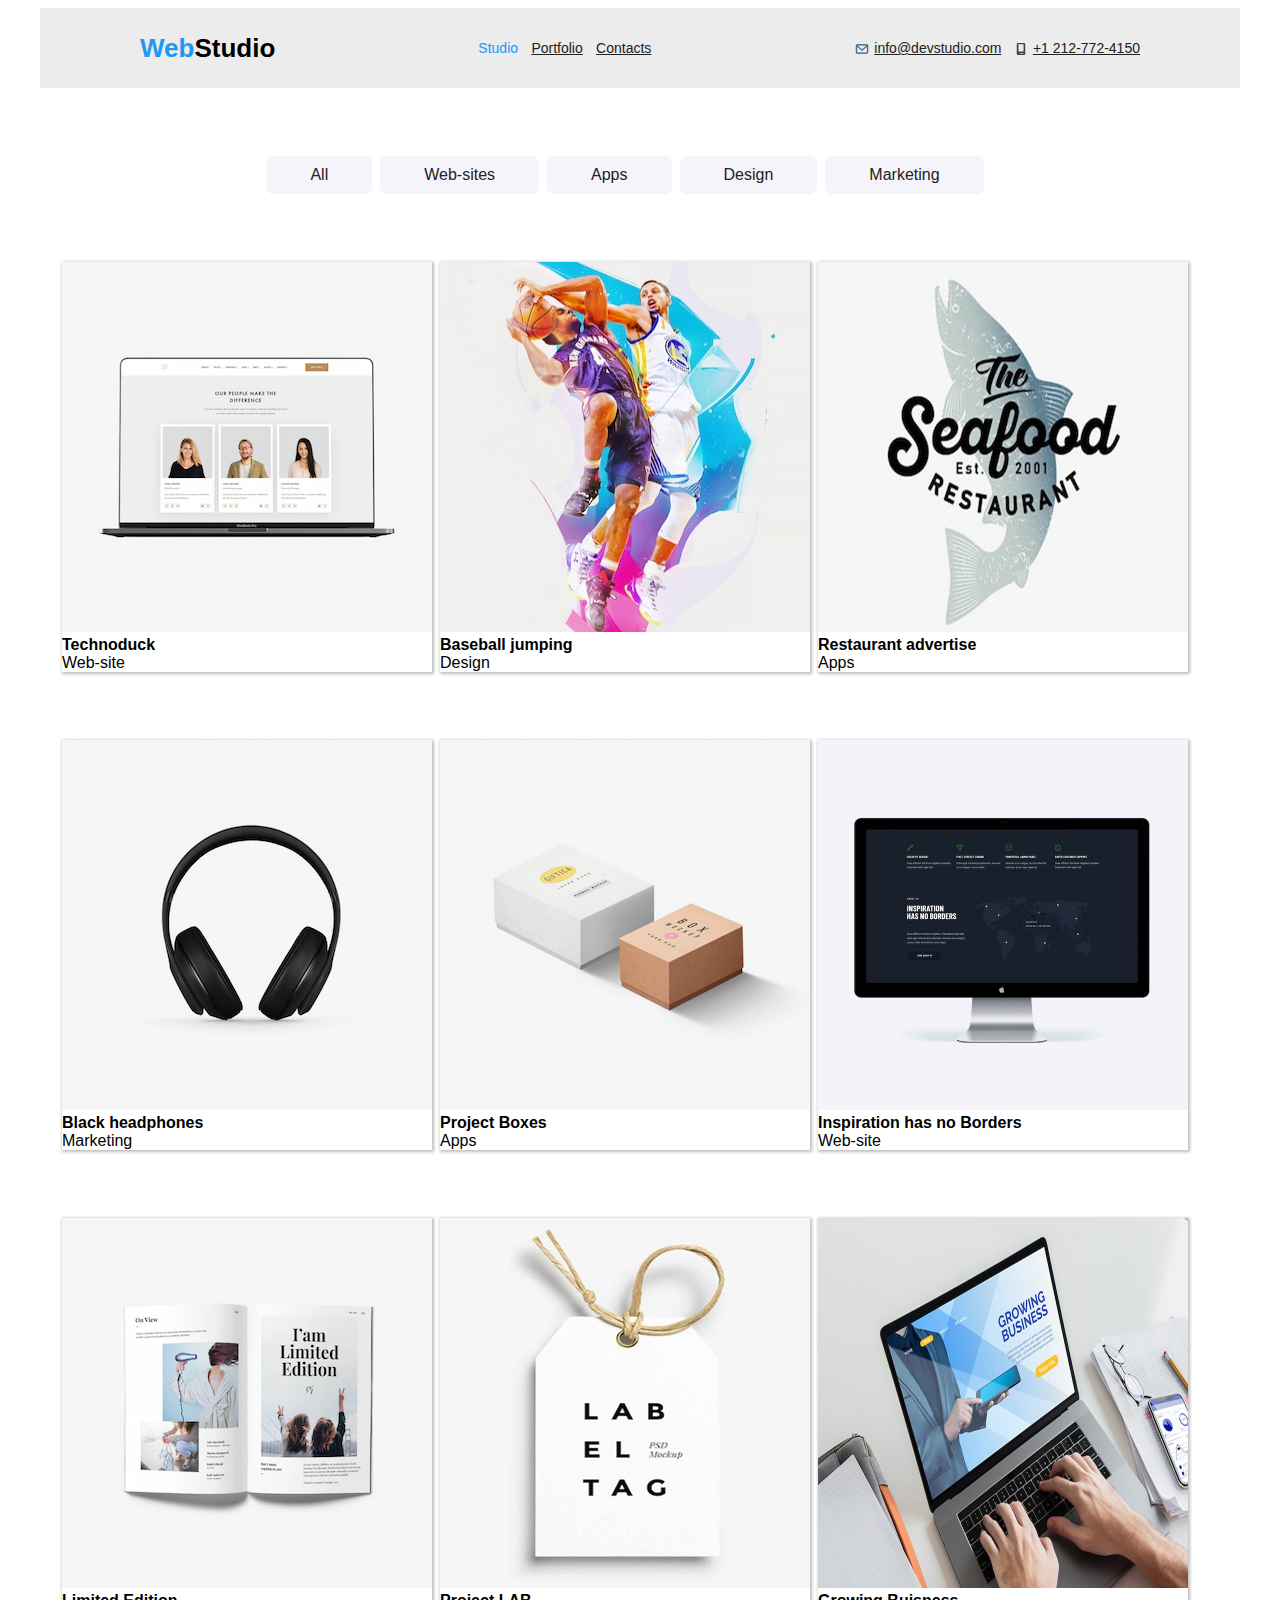
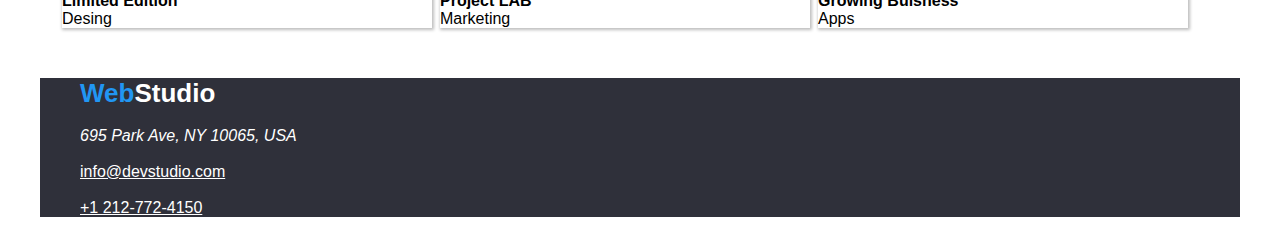
==== portofoliu.html @ d572731a "Initial commit" ====
<!DOCTYPE html>
<html lang="en">
    <head>
        <meta charset="UTF-8">
        <meta name="viewport" content="width=device-width, initial-scale=1.0">
        <link rel="stylesheet" href="./css/styles.css">
        <title>Document</title>
    </head>
    <body>
        <!-- header section -->
        <header>
            <div>
                <div class="top-menu">
                    <div class="top-menu__webstudio"><span style="color: #2196f3;">Web</span>Studio</div>
                    <div>
                        <nav>
                            <span class="header__static_text">Studio</span>&nbsp;&nbsp;&nbsp;<a href="./portofoliu.html" class="header__active_text">Portfolio</a>&nbsp;&nbsp;&nbsp;<a href="." class="header__active_text">Contacts</a>
                        </nav>
                    </div>
                    <div class="top-menu__contacts">
                        <svg class="email_envelope" id="id_envelope">
                            <use href="./images/icons.svg#envelope" />
                        </svg>
                        &nbsp;<a href="mailto:info@devstudio.com" id="id_mail">info@devstudio.com</a>&nbsp;&nbsp;&nbsp;
                        <svg class="email_envelope" id="id_smartphone">
                            <use href="./images/icons.svg#smartphone" />
                        </svg>
                        &nbsp;<a href="tel:+12127724150" id="id_phone_number">+1 212-772-4150</a>
                    </div>
                </div>
            </div>
        </header>
        <main>
            <div class="container">
                <div class="portfolio__main__top_buttons"> 
                    <button type="button" class="portfolio__main__top_button">All</button>
                    <button type="button" class="portfolio__main__top_button">Web-sites</button>
                    <button type="button" class="portfolio__main__top_button">Apps</button>
                    <button type="button" class="portfolio__main__top_button">Design</button>
                    <button type="button" class="portfolio__main__top_button">Marketing</button>
                </div>
                <div class="portfolio__main__images_column">
                    <div class="portfolio__main__images">
                        <div class="portfolio__main_image">
                            <img 
                                src="./images/page2/img-1-1-370px.jpg"
                                alt="Tthree portraits on screen"
                                width="370"
                            ><br>
                            <b>Technoduck</b><br>
                            Web-site
                        </div>
                        <div class="portfolio__main_image">
                            <img 
                                src="./images/page2/img-1-2-370px.jpg"
                                alt="Poster New Orlean vs Golden Star"
                                width="370"
                            ><br>
                            <b>Baseball jumping</b><br>
                            Design
                        </div>
                        <div class="portfolio__main_image">
                            <img 
                                src="./images/page2/img-1-3-370px.jpg"
                                alt="Seafood Restaurant"
                                width="370"
                            ><br>
                            <b>Restaurant advertise</b><br>
                            Apps
                        </div>
                    </div>
                    <div class="portfolio__main__images">
                        <div class="portfolio__main_image">
                            <img 
                                src="./images/page2/img-2-1-370px.jpg"
                                alt="Headcu"
                                width="370"
                            ><br>
                            <b>Black headphones</b><br>
                            Marketing
                        </div>
                        <div class="portfolio__main_image">
                            <img 
                                src="./images/page2/img-2-2-370px.jpg"
                                alt="Two Boxes"
                                width="370"
                            ><br>
                            <b>Project Boxes</b><br>
                            Apps
                        </div>
                        <div class="portfolio__main_image">
                            <img 
                                src="./images/page2/img-2-3-740px.jpg"
                                alt="Display"
                                width="370"
                            ><br>
                            <b>Inspiration has no Borders</b><br>
                            Web-site
                        </div>
                    </div>
                    <div class="portfolio__main__images">
                        <div class="portfolio__main_image">
                            <img 
                                src="./images/page2/img-3-1-370px.jpg"
                                alt="An open book"
                                width="370"
                            ><br>
                            <b>Limited Edition</b><br>
                            Desing
                        </div>
                        <div class="portfolio__main_image">
                            <img 
                                src="./images/page2/img-3-2-370px.jpg"
                                alt="Logo on wall"
                                width="370"
                            ><br>
                            <b>Project LAB</b><br>
                            Marketing
                        </div>
                        <div class="portfolio__main_image">
                            <img 
                                src="./images/page2/img-3-3-740px.jpg"
                                alt="Open laptop"
                                width="370"
                            ><br>
                            <b>Growing Buisness</b><br>
                            Apps
                        </div>
                    </div>
                </div>
            </div>
        </main>
        <!-- footer section -->
        <footer class="bottom-menu">
            <div class="container">
                <div style="padding-left: 40px;">
                    <div class="top-menu__webstudio"><span style="color: #2196f3;">Web</span><span style="color: #ffffff;">Studio</span></div><br>
                    <address style="color: #ffffff;">695 Park Ave, NY 10065, USA</address><br>
                    <div>
                        <a style="color: #ffffff;" href="mailto:info@devstudio.com">info@devstudio.com</a>
                    </div><br>
                    <div>
                        <a style="color: #ffffff;" href="tel:+12127724150">+1 212-772-4150</a>
                    </div>
                </div>
            </div>
        </footer>
    </body>
</html>
---- css/styles.css ----
:root {
    --body-font: 'Roboto', sans-serif;
    --body-font-size: "14px";    
    
    --color-active: #2196f3;
    --color-not_active: #212121;
  }

  html {
    display: flex;
    justify-content: center;
  }
  
  body {
    font-family: var(--body-font);
    display: flex;
    flex-direction: column;
  }

  h2 {
    font-size: 44px;
    font-weight: 900;
    line-height: 60px;
  }

  h4 {
    font-size: 14px;
    font-weight: normal;
    align-content: center;
  }

  header {
    background-color: #ececec;
  }

  .container {
    width: 1200px;
    display: flex;
    justify-content: center;
    flex-direction: column;
  }

  .main_title {
    width: 1200px;
    height: 600px;
    color: white;
    background-image: url("../images/back-image-index.png");
    background-size: auto;
    display: flex;
    justify-content: center;
    align-items: center;
  }

  .index__main__presentation {
    width: 1200px;
    display: flex;
    justify-content: center;
  }

  .index__main__presentation_module {
    width: 290px;
    margin-left: 0px;
    margin-right: 0px;
    flex-shrink: 0;
  }

  .index__main__images__ul {
    padding: 0px;
    width: 1200px;
    display:flex;
    justify-content: center;
    gap: 8px;
  }

  .index__main__team {
    background-color: #f5f4fa;
    display: flex;
    flex-direction: column;
  }

  .index__main__team__ul {
    width: 1200px;
    height: 368px;
    padding: 0px;
    display:flex;
    justify-content: center;
    gap: 22px;
  }

  .index__main__team__ul__li {
    text-align: center;
    border-width: 2px;
    width: 270px;
    height: 350px;
    box-shadow: 1px 1px 2px 2px #b4b4b8;
  }

  .index__main__customers {
    width: 270px;
    height: 251px;
    background-color: white;
    margin-left: 0px;
    margin-right: 0px;
    text-align: center;
    flex-shrink: 0;
  }

  .index__main__customers-icons {
    display: flex;
    justify-content: space-between;
    margin-bottom: 20px;
  }

  .index__main__customer-icon {
    width: 170px;
    height: 92px;
    border:1px solid black;
    border-radius: 4px;
  }

  .top-menu {
    display: flex;
    align-items: center;
    justify-content: space-between;
    vertical-align: middle;
    padding-left: 100px;
    padding-right: 100px;
    height: 80px;
    background-color: #ececec;
  }

  .index__social-bar {
    margin-top: 11px;
    display: flex;
    justify-content: center;
    gap: 10px;
  }

  .index__social-network {
    width: 20px;
    height: 20px;
    padding-top: 12px;
  }
  /* .index__social-network:hover {
    stroke: #ffffff;
    fill: #ffffff;
  } */
  .index__social-box {
    width: 44px;
    height: 44px;
    text-align: center;
    border-color: #212121;
    border-width: 2px;
  }
  .index__social-box:hover {
    background-color:#2196f3;
    color: white;
  }
  .index__social-box-bis {
    width: 44px;
    height: 44px;
    text-align: center;
    border-radius: 22px;
    background-color: #4c4d5e;
  }
  .index__social-box-bis:hover {
    background-color:#2196f3;
    color: white;
  }
  .bottom-menu {
    color: #2f303a;
    background-color: #2f303a;
  }

  .top-menu__links {
    display: inline-flexbox;
    gap: 108px;
    align-items: center;
    justify-content: space-between;
  }

  .top-menu__webstudio {
    font: Raleway;
    font-weight: 700;
    font-size: 26px;
  }

  .top-menu__contacts {
    display: flex;
    font-size: 14px;
  }
  .top-menu__contacts a {
    color: #212121;
  }
  .top-menu__contacts a:hover {
    color: var(--color-active);
  }
  .top-menu__contacts svg {
    stroke: #212121;
  }
  .top-menu__contacts:has(#id_mail:hover) #id_envelope {
    stroke: var(--color-active);
  }
  .top-menu__contacts:has(#id_phone_number:hover) #id_smartphone {
    stroke: var(--color-active);
  }

  .main__button {
    width: 161;
    height: 30;
    font-weight: 700;
    font-size: 16px;
    line-height: 30px;
    background-color: var(--color-active);
    color: #ffffff;
    padding: 12px 24px;
    border: 0px solid;
    border-radius: 4px;
    cursor: pointer;
  }

  .email_envelope {
    width: 16px;;
    height: 12px;
    vertical-align: middle;
    padding-top: 3px;
    stroke: black;
  }
  .email_envelope:hover {
    stroke: var(--color-active);
  }

  .antenna {
    width: 280;
    /* height: 120; */
  }

  .portfolio__main__top_button {
    color: #212121;
    background-color: #f5f4fa;
    box-shadow: none;
    border-radius: 7px;
    border: none;
    font-size: 16px;
    font-weight: 500;
    height: 38px;
    text-align: center;
    padding-left: 44px;
    padding-right: 44px;
  }
  .portfolio__main__top_button:hover {
    /* background-color:  var(--color-active);
    color: white; */
    box-shadow: 1px 1px 3px 1px #bebebe;
    cursor: pointer;
  }

  .portfolio__main__top_buttons {
    width: 1170px;
    display:flex;
    justify-content: center;
    gap: 8px;
    padding-top: 68px;
  }

  .portfolio__main__images {
    width: 1170px;
    display: flex;
    justify-content: center;
    gap: 8px;
    padding-top: 68px;
  }

  .portfolio__main_image {
    box-shadow: 1px 1px 3px 1px #bebebe;
  }

  .portfolio__main__images_column {
    display: flex;
    flex-direction: column;
    padding-bottom: 50px;
  }

  .header__static_text{
    color: var(--color-active);
    font-size: 14px;
  }

  .header__active_text{
    color:#212121;
    font-size: 14px;
  }

  .index__footer {
    background-color: #2f303a;
    color: white;
    padding-left: 80px;
    display: flex;
    gap: 213px;
  }
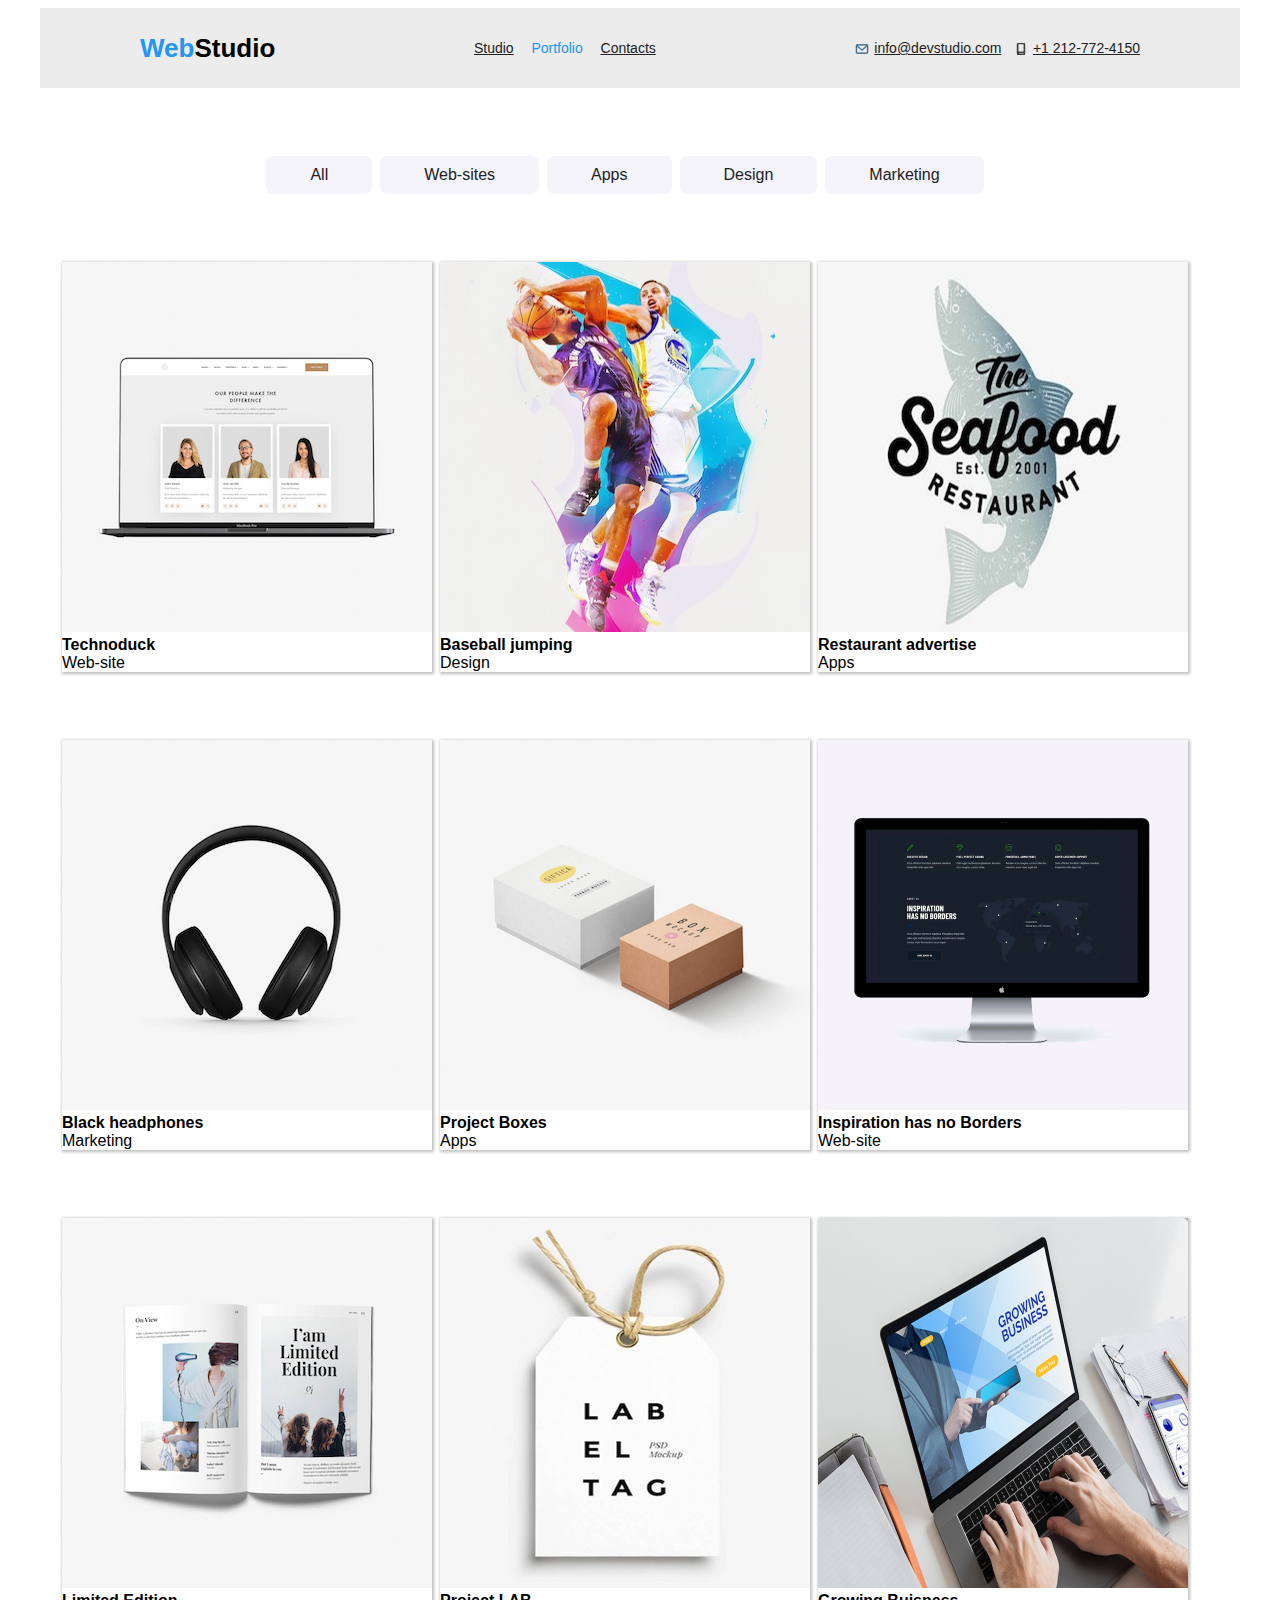
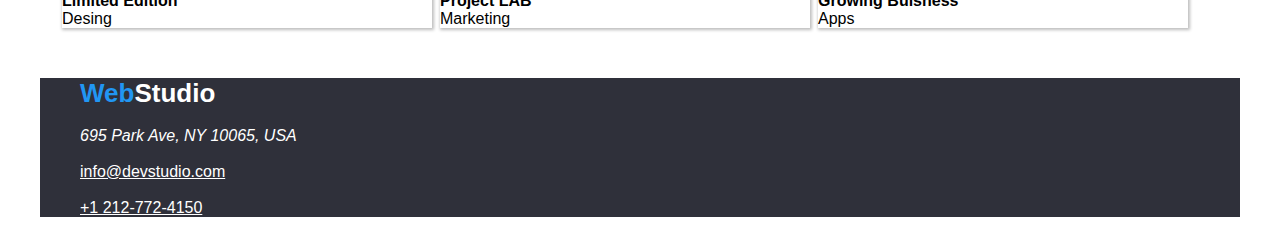
==== commit 95f24f43: "last version" ====
--- a/portofoliu.html
+++ b/portofoliu.html
@@ -4,7 +4,7 @@
         <meta charset="UTF-8">
         <meta name="viewport" content="width=device-width, initial-scale=1.0">
         <link rel="stylesheet" href="./css/styles.css">
-        <title>Document</title>
+        <title>Portofolio</title>
     </head>
     <body>
         <!-- header section -->
@@ -14,7 +14,9 @@
                     <div class="top-menu__webstudio"><span style="color: #2196f3;">Web</span>Studio</div>
                     <div>
                         <nav>
-                            <span class="header__static_text">Studio</span>&nbsp;&nbsp;&nbsp;<a href="./portofoliu.html" class="header__active_text">Portfolio</a>&nbsp;&nbsp;&nbsp;<a href="." class="header__active_text">Contacts</a>
+                            <a href="./index.html" class="header__active_text">Studio</a>&nbsp;&nbsp;&nbsp;
+                            <span class="header__static_text">Portfolio</span>&nbsp;&nbsp;&nbsp;
+                            <a href="." class="header__active_text">Contacts</a>
                         </nav>
                     </div>
                     <div class="top-menu__contacts">
@@ -46,19 +48,28 @@
                                 src="./images/page2/img-1-1-370px.jpg"
                                 alt="Tthree portraits on screen"
                                 width="370"
-                            ><br>
-                            <b>Technoduck</b><br>
-                            Web-site
+                            >
+                                <br>
+                                <b>Technoduck</b><br>
+                                Web-site
+                            <div class="portfolio__main_image_over">
+
+                            </div>
                         </div>
+                        
                         <div class="portfolio__main_image">
                             <img 
                                 src="./images/page2/img-1-2-370px.jpg"
                                 alt="Poster New Orlean vs Golden Star"
                                 width="370"
-                            ><br>
-                            <b>Baseball jumping</b><br>
+                            >
+                                <br>
+                                <b>Baseball jumping</b><br>
                             Design
+                            <div class="portfolio__main_image_over">
+                            </div>
                         </div>
+
                         <div class="portfolio__main_image">
                             <img 
                                 src="./images/page2/img-1-3-370px.jpg"
@@ -67,6 +78,8 @@
                             ><br>
                             <b>Restaurant advertise</b><br>
                             Apps
+                            <div class="portfolio__main_image_over">
+                            </div>
                         </div>
                     </div>
                     <div class="portfolio__main__images">
@@ -78,6 +91,8 @@
                             ><br>
                             <b>Black headphones</b><br>
                             Marketing
+                            <div class="portfolio__main_image_over">
+                            </div>
                         </div>
                         <div class="portfolio__main_image">
                             <img 
@@ -87,6 +102,8 @@
                             ><br>
                             <b>Project Boxes</b><br>
                             Apps
+                            <div class="portfolio__main_image_over">
+                            </div>
                         </div>
                         <div class="portfolio__main_image">
                             <img 
@@ -96,6 +113,8 @@
                             ><br>
                             <b>Inspiration has no Borders</b><br>
                             Web-site
+                            <div class="portfolio__main_image_over">
+                            </div>
                         </div>
                     </div>
                     <div class="portfolio__main__images">
@@ -107,6 +126,8 @@
                             ><br>
                             <b>Limited Edition</b><br>
                             Desing
+                            <div class="portfolio__main_image_over">
+                            </div>
                         </div>
                         <div class="portfolio__main_image">
                             <img 
@@ -116,6 +137,8 @@
                             ><br>
                             <b>Project LAB</b><br>
                             Marketing
+                            <div class="portfolio__main_image_over">
+                            </div>
                         </div>
                         <div class="portfolio__main_image">
                             <img 
@@ -125,6 +148,8 @@
                             ><br>
                             <b>Growing Buisness</b><br>
                             Apps
+                            <div class="portfolio__main_image_over">
+                            </div>
                         </div>
                     </div>
                 </div>
--- a/css/styles.css
+++ b/css/styles.css
@@ -70,6 +70,16 @@
     display:flex;
     justify-content: center;
     gap: 8px;
+    z-index: 0;
+  }
+
+  .index__main__images__text {
+    font-size: var(--body-font);
+    padding-top: 17px;
+    color: white;
+    background-color: rgb(0, 0, 0, 0.5);
+    transform: translate(0, -50px);
+    height: 27px;
   }
 
   .index__main__team {
@@ -150,12 +160,20 @@
     height: 44px;
     text-align: center;
     border-color: #212121;
+    background-color: #f5f4fa;
+    transition-property: background-color;
+    transition-duration: 250ms;
+    transition-timing-function: cubic-bezier(0.4, 0, 0.2, 1);
     border-width: 2px;
   }
   .index__social-box:hover {
     background-color:#2196f3;
     color: white;
-  }
+    transition-property: background-color;
+    transition-duration: 250ms;
+    transition-timing-function: cubic-bezier(0.4, 0, 0.2, 1);
+  }
+  .index__social-box:h
   .index__social-box-bis {
     width: 44px;
     height: 44px;
@@ -217,6 +235,7 @@
     border: 0px solid;
     border-radius: 4px;
     cursor: pointer;
+    /* box-shadow: -1px -1px 2px 2px #191919; */
   }
 
   .email_envelope {
@@ -238,7 +257,7 @@
   .portfolio__main__top_button {
     color: #212121;
     background-color: #f5f4fa;
-    box-shadow: none;
+    box-shadow: 0px 0px #bebebe;
     border-radius: 7px;
     border: none;
     font-size: 16px;
@@ -247,12 +266,23 @@
     text-align: center;
     padding-left: 44px;
     padding-right: 44px;
+    transition-property: box-shadow;
+    transition-duration: 250ms;
+    transition-timing-function: cubic-bezier(0.4, 0, 0.2, 1);
   }
   .portfolio__main__top_button:hover {
-    /* background-color:  var(--color-active);
-    color: white; */
     box-shadow: 1px 1px 3px 1px #bebebe;
     cursor: pointer;
+    transition-property: box-shadow;
+    transition-duration: 250ms;
+  }
+  .portfolio__main__top_button:focus {
+    background-color:  var(--color-active);
+    color: white;   
+    box-shadow: -1px -1px 3px 1px #bebebe; 
+    transition-property: box-shadow;
+    transition-duration: 250ms;
+    transition-timing-function: cubic-bezier(0.4, 0, 0.2, 1);
   }
 
   .portfolio__main__top_buttons {
@@ -273,6 +303,27 @@
 
   .portfolio__main_image {
     box-shadow: 1px 1px 3px 1px #bebebe;
+    position: relative;
+  }
+
+  .portfolio__main_image_over {
+    position: absolute;
+    top: 100%;
+    left: 0;
+    width: 100%;
+    height: 0%;
+    background-color: rgba(0,0,255,0.5);
+    transition-property: height, top;
+    transition-duration: 250ms;
+    transition-timing-function: cubic-bezier(0.4, 0, 0.2, 1);
+  }
+
+  .portfolio__main_image:hover .portfolio__main_image_over {
+    height: 100%;
+    top: 0;
+    transition-property: height, top;
+    transition-duration: 250ms;
+    transition-timing-function: cubic-bezier(0.4, 0, 0.2, 1);
   }
 
   .portfolio__main__images_column {
@@ -297,4 +348,40 @@
     padding-left: 80px;
     display: flex;
     gap: 213px;
-  }+  }
+
+  /* modal style(s) */
+  .is-hidden {
+    opacity: 0;
+    visibility: hidden;
+    pointer-events: none;
+  }
+  .is-hidden[data-model-content]{
+    transform: scale(0,0);
+  }
+  [data-modal] {
+    height:  100%;
+    width: 100%;
+    position: fixed;
+    top: 0;
+    left: 0;
+    background-color: rgb(0, 0, 0, 0.5);
+  }
+  [data-modal-content] {
+    width: auto;
+    height: auto;
+    background-color: white;
+    position: absolute;
+    top: 15%;
+    bottom: 15%;
+    left: 15%;
+    right: 15%;
+    transform: scale(1,1);
+    transition-duration: 1s;
+  }
+  [data-modal-close]{
+    position: absolute;
+    right: 15px;
+    top: 15px;
+  }
+  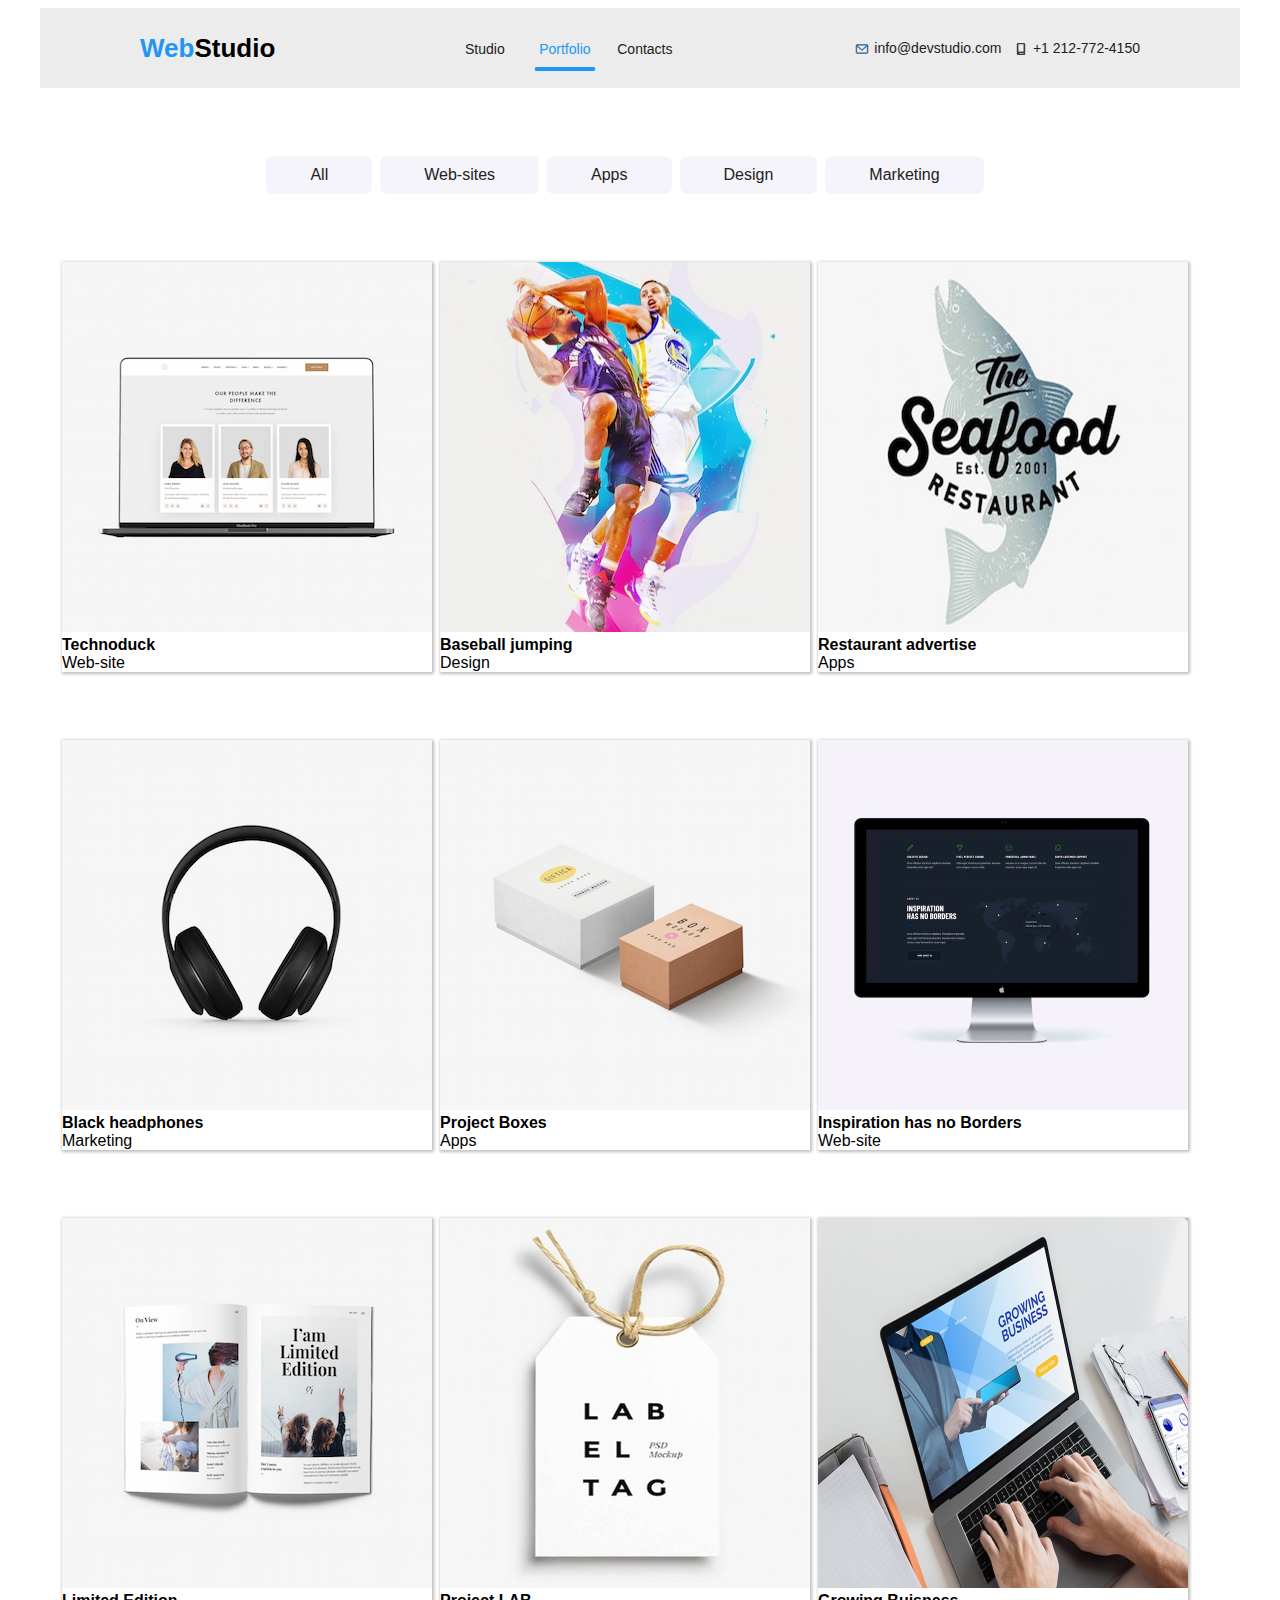
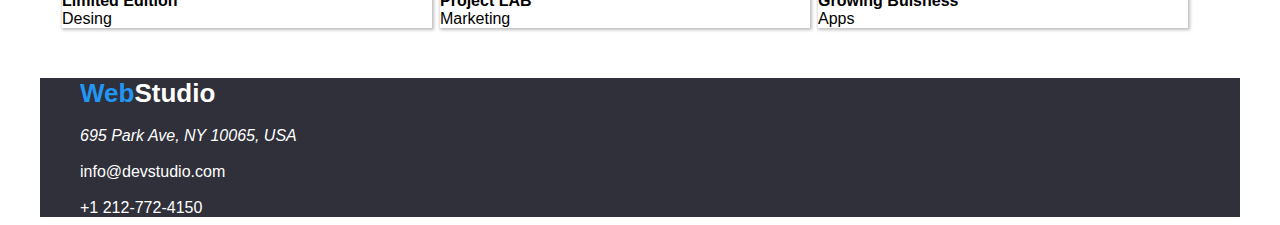
==== commit df7471ac: "solved corrections related to theme 5" ====
--- a/portofoliu.html
+++ b/portofoliu.html
@@ -12,11 +12,34 @@
             <div>
                 <div class="top-menu">
                     <div class="top-menu__webstudio"><span style="color: #2196f3;">Web</span>Studio</div>
-                    <div>
+                    <div style="margin-top: 36px;">
                         <nav>
-                            <a href="./index.html" class="header__active_text">Studio</a>&nbsp;&nbsp;&nbsp;
-                            <span class="header__static_text">Portfolio</span>&nbsp;&nbsp;&nbsp;
-                            <a href="." class="header__active_text">Contacts</a>
+                            <div class="header__row-cells">
+                                <div class="header__column-cells header__cell">
+                                    <a href="./index.html" class="header__active_text">Studio</a>
+                                    <div class="div_active">
+                                        <svg class="header__line_static" style="padding-top: 10px;">
+                                            <use href="./images/icons.svg#line_sprite" />
+                                        </svg>
+                                    </div>
+                                </div>
+                                <div class="header__column-cells">
+                                    <span class="header__static_text header__cell">Portfolio</span>
+                                    <div  class="header__cell" style="padding-top: 10px;">
+                                        <svg class="header__line_static">
+                                            <use href="./images/icons.svg#line_sprite" />
+                                        </svg>
+                                    </div>
+                                </div>
+                                <div class="header__column-cells header__cell">
+                                    <a href="." class="header__active_text">Contacts</a>
+                                    <div class="div_active">
+                                        <svg class="header__line_static" style="padding-top: 10px;">
+                                            <use href="./images/icons.svg#line_sprite" />
+                                        </svg>
+                                    </div>
+                                </div>
+                            </div>
                         </nav>
                     </div>
                     <div class="top-menu__contacts">
@@ -44,41 +67,49 @@
                 <div class="portfolio__main__images_column">
                     <div class="portfolio__main__images">
                         <div class="portfolio__main_image">
-                            <img 
-                                src="./images/page2/img-1-1-370px.jpg"
-                                alt="Tthree portraits on screen"
-                                width="370"
-                            >
-                                <br>
+                            <div>
+                                <img 
+                                    src="./images/page2/img-1-1-370px.jpg"
+                                    alt="Three portraits on screen"
+                                    width="370"
+                                >
+                            </div>
+                            <div class="portfolio__main_image_over">
+                            </div>
+                            <div>
                                 <b>Technoduck</b><br>
                                 Web-site
-                            <div class="portfolio__main_image_over">
+                            </div>
+                        </div>
+                        <div class="portfolio__main_image">
+                            <div>
+                                <img 
+                                    src="./images/page2/img-1-2-370px.jpg"
+                                    alt="Poster New Orlean vs Golden Star"
+                                    width="370"
+                                >
+                            </div>
+                            <div class="portfolio__main_image_over">
+                            </div>
+                            <div>
+                                <b>Baseball jumping</b><br>
+                                Design
+                            </div>
+                        </div>
 
-                            </div>
-                        </div>
-                        
-                        <div class="portfolio__main_image">
-                            <img 
-                                src="./images/page2/img-1-2-370px.jpg"
-                                alt="Poster New Orlean vs Golden Star"
-                                width="370"
-                            >
-                                <br>
-                                <b>Baseball jumping</b><br>
-                            Design
-                            <div class="portfolio__main_image_over">
-                            </div>
-                        </div>
-
-                        <div class="portfolio__main_image">
-                            <img 
-                                src="./images/page2/img-1-3-370px.jpg"
-                                alt="Seafood Restaurant"
-                                width="370"
-                            ><br>
-                            <b>Restaurant advertise</b><br>
-                            Apps
-                            <div class="portfolio__main_image_over">
+                        <div class="portfolio__main_image">
+                            <div>
+                                <img 
+                                    src="./images/page2/img-1-3-370px.jpg"
+                                    alt="Seafood Restaurant"
+                                    width="370"
+                                >
+                            </div>
+                            <div class="portfolio__main_image_over">
+                            </div>                            
+                            <div>
+                                <b>Restaurant advertise</b><br>
+                                Apps
                             </div>
                         </div>
                     </div>
--- a/css/styles.css
+++ b/css/styles.css
@@ -1,387 +1,492 @@
 :root {
-    --body-font: 'Roboto', sans-serif;
-    --body-font-size: "14px";    
-    
-    --color-active: #2196f3;
-    --color-not_active: #212121;
-  }
-
-  html {
-    display: flex;
-    justify-content: center;
-  }
+  --body-font: 'Roboto', sans-serif;
+  --body-font-size: "14px";    
   
-  body {
-    font-family: var(--body-font);
-    display: flex;
-    flex-direction: column;
-  }
-
-  h2 {
-    font-size: 44px;
-    font-weight: 900;
-    line-height: 60px;
-  }
-
-  h4 {
-    font-size: 14px;
-    font-weight: normal;
-    align-content: center;
-  }
-
-  header {
-    background-color: #ececec;
-  }
-
-  .container {
-    width: 1200px;
-    display: flex;
-    justify-content: center;
-    flex-direction: column;
-  }
-
-  .main_title {
-    width: 1200px;
-    height: 600px;
-    color: white;
-    background-image: url("../images/back-image-index.png");
-    background-size: auto;
-    display: flex;
-    justify-content: center;
-    align-items: center;
-  }
-
-  .index__main__presentation {
-    width: 1200px;
-    display: flex;
-    justify-content: center;
-  }
-
-  .index__main__presentation_module {
-    width: 290px;
-    margin-left: 0px;
-    margin-right: 0px;
-    flex-shrink: 0;
-  }
-
-  .index__main__images__ul {
-    padding: 0px;
-    width: 1200px;
-    display:flex;
-    justify-content: center;
-    gap: 8px;
-    z-index: 0;
-  }
-
-  .index__main__images__text {
-    font-size: var(--body-font);
-    padding-top: 17px;
-    color: white;
-    background-color: rgb(0, 0, 0, 0.5);
-    transform: translate(0, -50px);
-    height: 27px;
-  }
-
-  .index__main__team {
-    background-color: #f5f4fa;
-    display: flex;
-    flex-direction: column;
-  }
-
-  .index__main__team__ul {
-    width: 1200px;
-    height: 368px;
-    padding: 0px;
-    display:flex;
-    justify-content: center;
-    gap: 22px;
-  }
-
-  .index__main__team__ul__li {
-    text-align: center;
-    border-width: 2px;
-    width: 270px;
-    height: 350px;
-    box-shadow: 1px 1px 2px 2px #b4b4b8;
-  }
-
-  .index__main__customers {
-    width: 270px;
-    height: 251px;
-    background-color: white;
-    margin-left: 0px;
-    margin-right: 0px;
-    text-align: center;
-    flex-shrink: 0;
-  }
-
-  .index__main__customers-icons {
-    display: flex;
-    justify-content: space-between;
-    margin-bottom: 20px;
-  }
-
-  .index__main__customer-icon {
-    width: 170px;
-    height: 92px;
-    border:1px solid black;
-    border-radius: 4px;
-  }
-
-  .top-menu {
-    display: flex;
-    align-items: center;
-    justify-content: space-between;
-    vertical-align: middle;
-    padding-left: 100px;
-    padding-right: 100px;
-    height: 80px;
-    background-color: #ececec;
-  }
-
-  .index__social-bar {
-    margin-top: 11px;
-    display: flex;
-    justify-content: center;
-    gap: 10px;
-  }
-
-  .index__social-network {
-    width: 20px;
-    height: 20px;
-    padding-top: 12px;
-  }
-  /* .index__social-network:hover {
-    stroke: #ffffff;
-    fill: #ffffff;
-  } */
-  .index__social-box {
-    width: 44px;
-    height: 44px;
-    text-align: center;
-    border-color: #212121;
-    background-color: #f5f4fa;
-    transition-property: background-color;
-    transition-duration: 250ms;
-    transition-timing-function: cubic-bezier(0.4, 0, 0.2, 1);
-    border-width: 2px;
-  }
-  .index__social-box:hover {
-    background-color:#2196f3;
-    color: white;
-    transition-property: background-color;
-    transition-duration: 250ms;
-    transition-timing-function: cubic-bezier(0.4, 0, 0.2, 1);
-  }
-  .index__social-box:h
-  .index__social-box-bis {
-    width: 44px;
-    height: 44px;
-    text-align: center;
-    border-radius: 22px;
-    background-color: #4c4d5e;
-  }
-  .index__social-box-bis:hover {
-    background-color:#2196f3;
-    color: white;
-  }
-  .bottom-menu {
-    color: #2f303a;
-    background-color: #2f303a;
-  }
-
-  .top-menu__links {
-    display: inline-flexbox;
-    gap: 108px;
-    align-items: center;
-    justify-content: space-between;
-  }
-
-  .top-menu__webstudio {
-    font: Raleway;
-    font-weight: 700;
-    font-size: 26px;
-  }
-
-  .top-menu__contacts {
-    display: flex;
-    font-size: 14px;
-  }
-  .top-menu__contacts a {
-    color: #212121;
-  }
-  .top-menu__contacts a:hover {
-    color: var(--color-active);
-  }
-  .top-menu__contacts svg {
-    stroke: #212121;
-  }
-  .top-menu__contacts:has(#id_mail:hover) #id_envelope {
-    stroke: var(--color-active);
-  }
-  .top-menu__contacts:has(#id_phone_number:hover) #id_smartphone {
-    stroke: var(--color-active);
-  }
-
-  .main__button {
-    width: 161;
-    height: 30;
-    font-weight: 700;
-    font-size: 16px;
-    line-height: 30px;
-    background-color: var(--color-active);
-    color: #ffffff;
-    padding: 12px 24px;
-    border: 0px solid;
-    border-radius: 4px;
-    cursor: pointer;
-    /* box-shadow: -1px -1px 2px 2px #191919; */
-  }
-
-  .email_envelope {
-    width: 16px;;
-    height: 12px;
-    vertical-align: middle;
-    padding-top: 3px;
-    stroke: black;
-  }
-  .email_envelope:hover {
-    stroke: var(--color-active);
-  }
-
-  .antenna {
-    width: 280;
-    /* height: 120; */
-  }
-
-  .portfolio__main__top_button {
-    color: #212121;
-    background-color: #f5f4fa;
-    box-shadow: 0px 0px #bebebe;
-    border-radius: 7px;
-    border: none;
-    font-size: 16px;
-    font-weight: 500;
-    height: 38px;
-    text-align: center;
-    padding-left: 44px;
-    padding-right: 44px;
-    transition-property: box-shadow;
-    transition-duration: 250ms;
-    transition-timing-function: cubic-bezier(0.4, 0, 0.2, 1);
-  }
-  .portfolio__main__top_button:hover {
-    box-shadow: 1px 1px 3px 1px #bebebe;
-    cursor: pointer;
-    transition-property: box-shadow;
-    transition-duration: 250ms;
-  }
-  .portfolio__main__top_button:focus {
-    background-color:  var(--color-active);
-    color: white;   
-    box-shadow: -1px -1px 3px 1px #bebebe; 
-    transition-property: box-shadow;
-    transition-duration: 250ms;
-    transition-timing-function: cubic-bezier(0.4, 0, 0.2, 1);
-  }
-
-  .portfolio__main__top_buttons {
-    width: 1170px;
-    display:flex;
-    justify-content: center;
-    gap: 8px;
-    padding-top: 68px;
-  }
-
-  .portfolio__main__images {
-    width: 1170px;
-    display: flex;
-    justify-content: center;
-    gap: 8px;
-    padding-top: 68px;
-  }
-
-  .portfolio__main_image {
-    box-shadow: 1px 1px 3px 1px #bebebe;
-    position: relative;
-  }
-
-  .portfolio__main_image_over {
-    position: absolute;
-    top: 100%;
-    left: 0;
-    width: 100%;
-    height: 0%;
-    background-color: rgba(0,0,255,0.5);
-    transition-property: height, top;
-    transition-duration: 250ms;
-    transition-timing-function: cubic-bezier(0.4, 0, 0.2, 1);
-  }
-
-  .portfolio__main_image:hover .portfolio__main_image_over {
-    height: 100%;
-    top: 0;
-    transition-property: height, top;
-    transition-duration: 250ms;
-    transition-timing-function: cubic-bezier(0.4, 0, 0.2, 1);
-  }
-
-  .portfolio__main__images_column {
-    display: flex;
-    flex-direction: column;
-    padding-bottom: 50px;
-  }
-
-  .header__static_text{
-    color: var(--color-active);
-    font-size: 14px;
-  }
-
-  .header__active_text{
-    color:#212121;
-    font-size: 14px;
-  }
-
-  .index__footer {
-    background-color: #2f303a;
-    color: white;
-    padding-left: 80px;
-    display: flex;
-    gap: 213px;
-  }
-
-  /* modal style(s) */
-  .is-hidden {
-    opacity: 0;
-    visibility: hidden;
-    pointer-events: none;
-  }
-  .is-hidden[data-model-content]{
-    transform: scale(0,0);
-  }
-  [data-modal] {
-    height:  100%;
-    width: 100%;
-    position: fixed;
-    top: 0;
-    left: 0;
-    background-color: rgb(0, 0, 0, 0.5);
-  }
-  [data-modal-content] {
-    width: auto;
-    height: auto;
-    background-color: white;
-    position: absolute;
-    top: 15%;
-    bottom: 15%;
-    left: 15%;
-    right: 15%;
-    transform: scale(1,1);
-    transition-duration: 1s;
-  }
-  [data-modal-close]{
-    position: absolute;
-    right: 15px;
-    top: 15px;
-  }
-  +  --color-active: #2196f3;
+  --color-not_active: #212121;
+}
+
+html {
+  display: flex;
+  justify-content: center;
+}
+
+body {
+  font-family: var(--body-font);
+  display: flex;
+  flex-direction: column;
+}
+
+h2 {
+  font-size: 44px;
+  font-weight: 900;
+  line-height: 60px;
+}
+
+h4 {
+  font-size: 14px;
+  font-weight: normal;
+  align-content: center;
+}
+a:link {
+  text-decoration: none;
+}
+a:visited {
+  text-decoration: none;
+}
+a:hover{
+    text-decoration: none;
+}
+:active {
+  text-decoration: none;
+}
+
+header {
+  background-color: #ececec;
+}
+
+.container {
+  width: 1200px;
+  display: flex;
+  justify-content: center;
+  flex-direction: column;
+}
+
+.main_title {
+  width: 1200px;
+  height: 600px;
+  color: white;
+  background-image: url("../images/back-image-index.png");
+  background-size: auto;
+  display: flex;
+  justify-content: center;
+  align-items: center;
+}
+
+.index__main__presentation {
+  width: 1200px;
+  display: flex;
+  justify-content: center;
+}
+
+.index__main__presentation_module {
+  width: 290px;
+  margin-left: 0px;
+  margin-right: 0px;
+  flex-shrink: 0;
+}
+
+.index__main__images__ul {
+  padding: 0px;
+  width: 1200px;
+  display:flex;
+  justify-content: center;
+  gap: 8px;
+  z-index: 0;
+}
+
+.index__main__images__text {
+  font-size: var(--body-font);
+  padding-top: 17px;
+  color: white;
+  background-color: rgb(0, 0, 0, 0.5);
+  transform: translate(0, -50px);
+  height: 27px;
+}
+
+.index__main__team {
+  background-color: #f5f4fa;
+  display: flex;
+  flex-direction: column;
+}
+
+.index__main__team__ul {
+  width: 1200px;
+  height: 368px;
+  padding: 0px;
+  display:flex;
+  justify-content: center;
+  gap: 22px;
+}
+
+.index__main__team__ul__li {
+  text-align: center;
+  border-width: 2px;
+  width: 270px;
+  height: 350px;
+  box-shadow: 1px 1px 2px 2px #b4b4b8;
+}
+
+.index__main__customers {
+  width: 270px;
+  height: 251px;
+  background-color: white;
+  margin-left: 0px;
+  margin-right: 0px;
+  text-align: center;
+  flex-shrink: 0;
+}
+
+.index__main__customers-icons {
+  display: flex;
+  justify-content: space-between;
+  margin-bottom: 20px;
+}
+
+.index__main__customer-icon {
+  width: 170px;
+  height: 92px;
+  border:1px solid black;
+  border-radius: 4px;
+}
+
+.top-menu {
+  display: flex;
+  align-items: center;
+  justify-content: space-between;
+  vertical-align: middle;
+  padding-left: 100px;
+  padding-right: 100px;
+  height: 80px;
+  background-color: #ececec;
+}
+
+.index__social-bar {
+  margin-top: 11px;
+  display: flex;
+  justify-content: center;
+  gap: 10px;
+}
+
+.index__social-network {
+  width: 20px;
+  height: 20px;
+  padding-top: 12px;
+}
+/* .index__social-network:hover {
+  stroke: #ffffff;
+  fill: #ffffff;
+} */
+.index__social-box {
+  width: 44px;
+  height: 44px;
+  text-align: center;
+  border-color: #212121;
+  background-color: #f5f4fa;
+  transition-property: background-color;
+  transition-duration: 250ms;
+  transition-timing-function: cubic-bezier(0.4, 0, 0.2, 1);
+  border-width: 2px;
+}
+.index__social-box:hover {
+  background-color:#2196f3;
+  color: white;
+  transition-property: background-color;
+  transition-duration: 250ms;
+  transition-timing-function: cubic-bezier(0.4, 0, 0.2, 1);
+}
+.index__social-box:h
+.index__social-box-bis {
+  width: 44px;
+  height: 44px;
+  text-align: center;
+  border-radius: 22px;
+  background-color: #4c4d5e;
+}
+.index__social-box-bis:hover {
+  background-color:#2196f3;
+  color: white;
+}
+.bottom-menu {
+  color: #2f303a;
+  background-color: #2f303a;
+}
+
+.top-menu__links {
+  display: inline-flexbox;
+  gap: 108px;
+  align-items: center;
+  justify-content: space-between;
+}
+
+.top-menu__webstudio {
+  font: Raleway;
+  font-weight: 700;
+  font-size: 26px;
+}
+
+.top-menu__contacts {
+  display: flex;
+  font-size: 14px;
+}
+.top-menu__contacts a {
+  color: #212121;
+}
+.top-menu__contacts a:hover {
+  color: var(--color-active);
+}
+.top-menu__contacts svg {
+  stroke: #212121;
+}
+.top-menu__contacts:has(#id_mail:hover) #id_envelope {
+  stroke: var(--color-active);
+}
+.top-menu__contacts:has(#id_phone_number:hover) #id_smartphone {
+  stroke: var(--color-active);
+}
+
+.main__button {
+  width: 161;
+  height: 30;
+  font-weight: 700;
+  font-size: 16px;
+  line-height: 30px;
+  background-color: var(--color-active);
+  color: #ffffff;
+  padding: 12px 24px;
+  border: 0px solid;
+  border-radius: 4px;
+  cursor: pointer;
+  /* box-shadow: -1px -1px 2px 2px #191919; */
+}
+
+.email_envelope {
+  width: 16px;;
+  height: 12px;
+  vertical-align: middle;
+  padding-top: 3px;
+  stroke: black;
+}
+.email_envelope:hover {
+  stroke: var(--color-active);
+}
+
+.antenna {
+  width: 280;
+  /* height: 120; */
+}
+
+.portfolio__main__top_button {
+  color: #212121;
+  background-color: #f5f4fa;
+  box-shadow: 0px 0px #bebebe;
+  border-radius: 7px;
+  border: none;
+  font-size: 16px;
+  font-weight: 500;
+  height: 38px;
+  text-align: center;
+  padding-left: 44px;
+  padding-right: 44px;
+  transition-property: box-shadow;
+  transition-duration: 250ms;
+  transition-timing-function: cubic-bezier(0.4, 0, 0.2, 1);
+}
+.portfolio__main__top_button:hover {
+  box-shadow: 1px 1px 3px 1px #bebebe;
+  cursor: pointer;
+  transition-property: box-shadow;
+  transition-duration: 250ms;
+}
+.portfolio__main__top_button:focus {
+  background-color:  var(--color-active);
+  color: white;   
+  box-shadow: -1px -1px 3px 1px #bebebe; 
+  transition-property: box-shadow;
+  transition-duration: 250ms;
+  transition-timing-function: cubic-bezier(0.4, 0, 0.2, 1);
+}
+
+.portfolio__main__top_buttons {
+  width: 1170px;
+  display:flex;
+  justify-content: center;
+  gap: 8px;
+  padding-top: 68px;
+}
+
+.portfolio__main__images {
+  width: 1170px;
+  display: flex;
+  justify-content: center;
+  gap: 8px;
+  padding-top: 68px;
+}
+
+.portfolio__main_image {
+  box-shadow: 1px 1px 3px 1px #bebebe;
+  position: relative;
+}
+
+.portfolio__main_image_over {
+  position: absolute;
+  top: 90%;
+  left: 0;
+  width: 100%;
+  height: 0%;
+  background-color: rgba(0,0,255,0.5);
+  transition-property: height, top;
+  transition-duration: 250ms;
+  transition-timing-function: cubic-bezier(0.4, 0, 0.2, 1);
+}
+
+.portfolio__main_image:hover .portfolio__main_image_over {
+  height: 90%;
+  top: 0%;
+  transition-property: height, top;
+  transition-duration: 250ms;
+  transition-timing-function: cubic-bezier(0.4, 0, 0.2, 1);
+}
+
+.portfolio__main__images_column {
+  display: flex;
+  flex-direction: column;
+  padding-bottom: 50px;
+}
+
+.header__static_text{
+  color: var(--color-active);
+  font-size: 14px;
+}
+
+.header__active_text{
+  color:#212121;
+  font-size: 14px;
+}
+.header__row-cells{
+  display:flex;
+  height: 50px;
+}
+.header__column-cells {
+  display: flex;
+  flex-direction: column;
+  width: 80px;
+}
+.header__cell {
+  text-align: center;
+}
+.header__line_static {
+  transform:scaleX(1.05);
+  height: 70px;
+  width: 58px;
+}
+.div_active {
+  display: none;
+}
+.header__column-cells:hover > .div_active {
+  display: block;
+}
+
+.index__footer {
+  background-color: #2f303a;
+  color: white;
+  padding-left: 80px;
+  display: flex;
+  gap: 213px;
+}
+
+.index__user-information {
+  font: Roboto;
+  font-weight: 400;
+  font-size: 12px;
+  line-height-step: 14.06px;
+  display: flex;
+  flex-direction: column;
+  justify-content: center;
+}
+.index__user-information__input-module {
+  width: auto;
+  height: 58px;
+  margin-left: 20px;
+  margin-right: 20px;
+  margin-top: 10px;
+  padding-left: 20px;
+  border: 0px solid #212121;
+  border-radius: 4px;
+  display: flex;
+  flex-direction: column;
+  justify-content: left;
+}
+.index__user-information__input-text {
+  text-align: left;
+  width: 100%;
+  height: 36px;
+  outline: none;
+  border: none;
+}
+.index__user-information__input-block {
+  display: flex; 
+  align-items: center; 
+  border: 1px solid #b4b4b4;
+  border-radius: 4px;
+}
+.index__user-information__comments-module {
+  width: auto;
+  height: 109px;
+  margin-left: 20px;
+  margin-right: 20px;
+  margin-top: 10px;
+  margin-bottom: 10px;
+  padding-left: 20px;
+  border: 0px solid #212121;
+  border-radius: 4px;
+  display: flex;
+  flex-direction: column;
+  justify-content: left;
+}
+.index__user-information__comments-text {
+  text-align: left;
+  width: 100%;
+  height: 94px;
+  outline: none;
+  border: none;
+}
+
+/* modal style(s) */
+.is-hidden {
+  opacity: 0;
+  visibility: hidden;
+  pointer-events: none;
+}
+.is-hidden[data-model-content]{
+  transform: scale(0,0);
+}
+[data-modal] {
+  height:  100%;
+  width: 100%;
+  position: fixed;
+  top: 0;
+  left: 0;
+  background-color: rgb(0, 0, 0, 0.5);
+}
+[data-modal-content] {
+  width: 528px; 
+  height: 581px;
+  /* width: auto;
+  height: auto; */
+  background-color: white;
+  position: absolute;
+  top: 15%;
+  bottom: 15%;
+  left: 15%;
+  right: 15%;
+  transform: scale(1,1);
+  transition-duration: 1s;
+}
+[data-modal-close]{
+  position: absolute;
+  right: 10px;
+  top: 10px;
+}
+.modal-checkbox__position {
+  position: relative;
+  width: 10px;
+  height: 10px;
+  border: 1px solid black;
+  border-radius: 2px;
+}
+.modal-form__input[type='checkbox']:checked + .replace-checkbox{
+  /* display: none; */
+  background-color: #2196f3;
+  border-color: #2196f3;
+}
